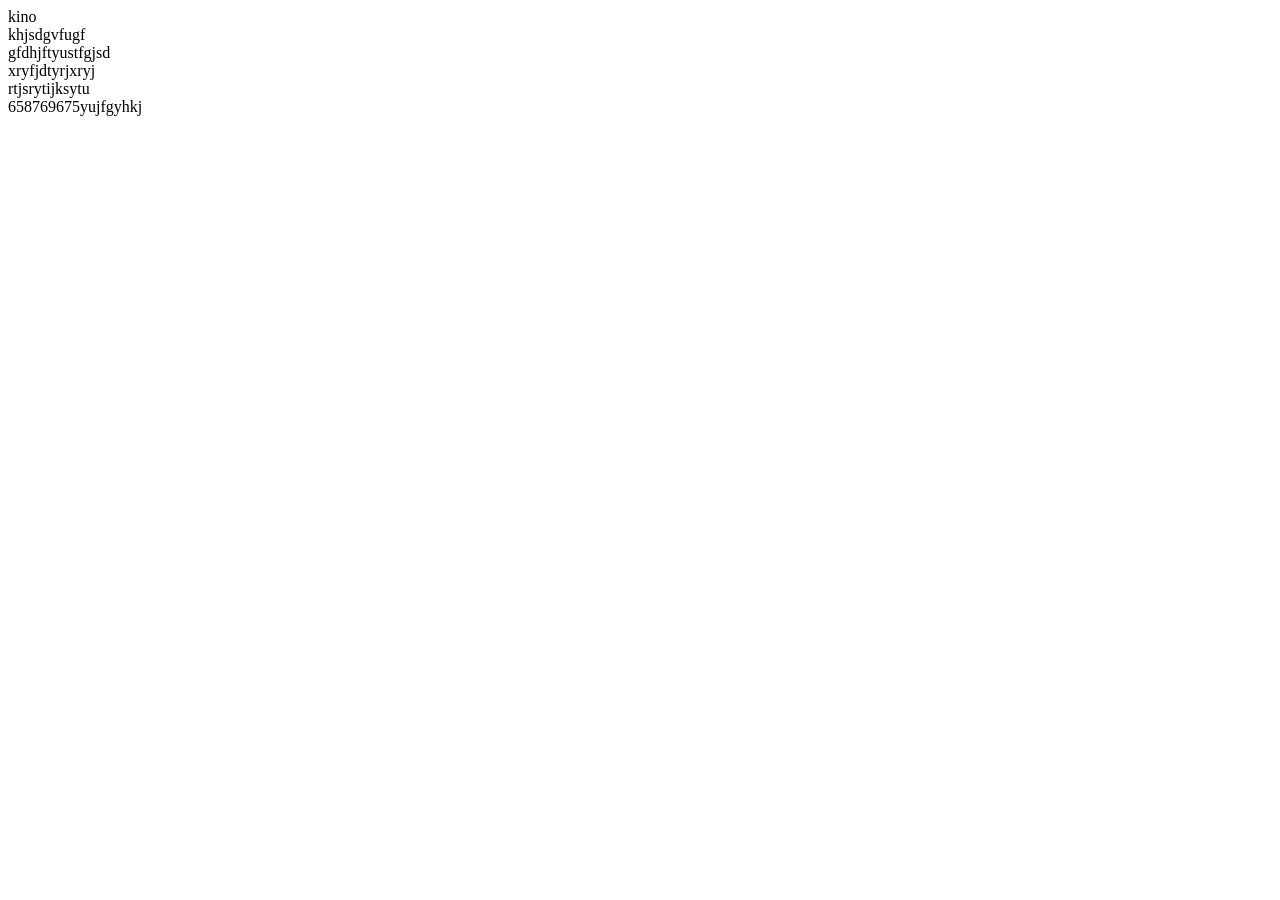
==== index.html @ c8d3eb86 "test" ====
<!DOCTYPE html>
<html lang="en">
<head>
    <meta charset="UTF-8">
    <meta name="viewport" content="width=device-width, initial-scale=1.0">
    <title>Document</title>
</head>
<body>
    <div class="eegii">kino </div>
    <div class="amaraa">khjsdgvfugf</div>
    <div class="enkh">gfdhjftyustfgjsd</div>
    <div class="utas">xryfjdtyrjxryj</div>
    <div class="gar">rtjsrytijksytu</div>
    <div class="mongolz">658769675yujfgyhkj</div>
</body>
</html>
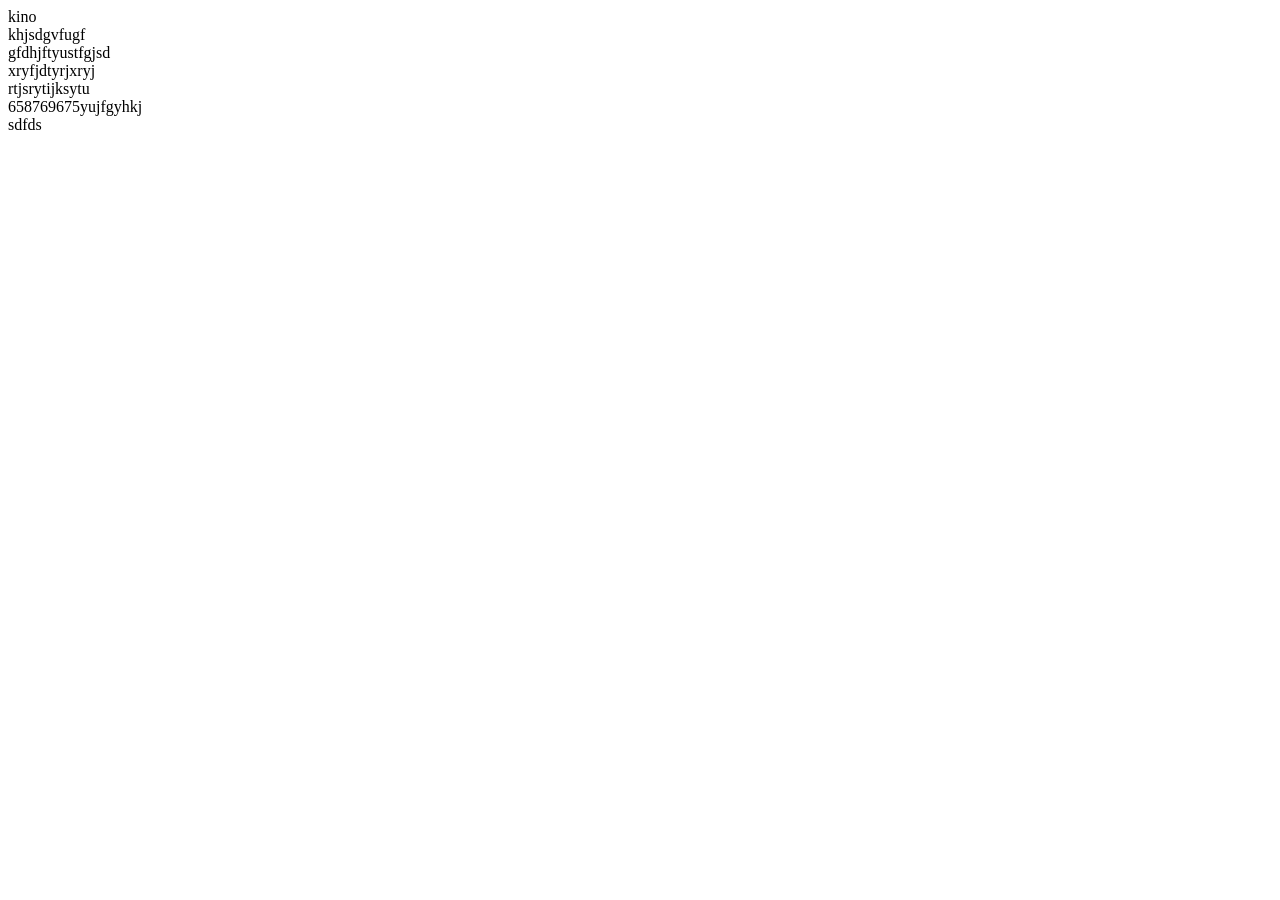
==== commit 6bd52239: "test" ====
--- a/index.html
+++ b/index.html
@@ -12,5 +12,6 @@
     <div class="utas">xryfjdtyrjxryj</div>
     <div class="gar">rtjsrytijksytu</div>
     <div class="mongolz">658769675yujfgyhkj</div>
+    <div>sdfds</div>
 </body>
 </html>
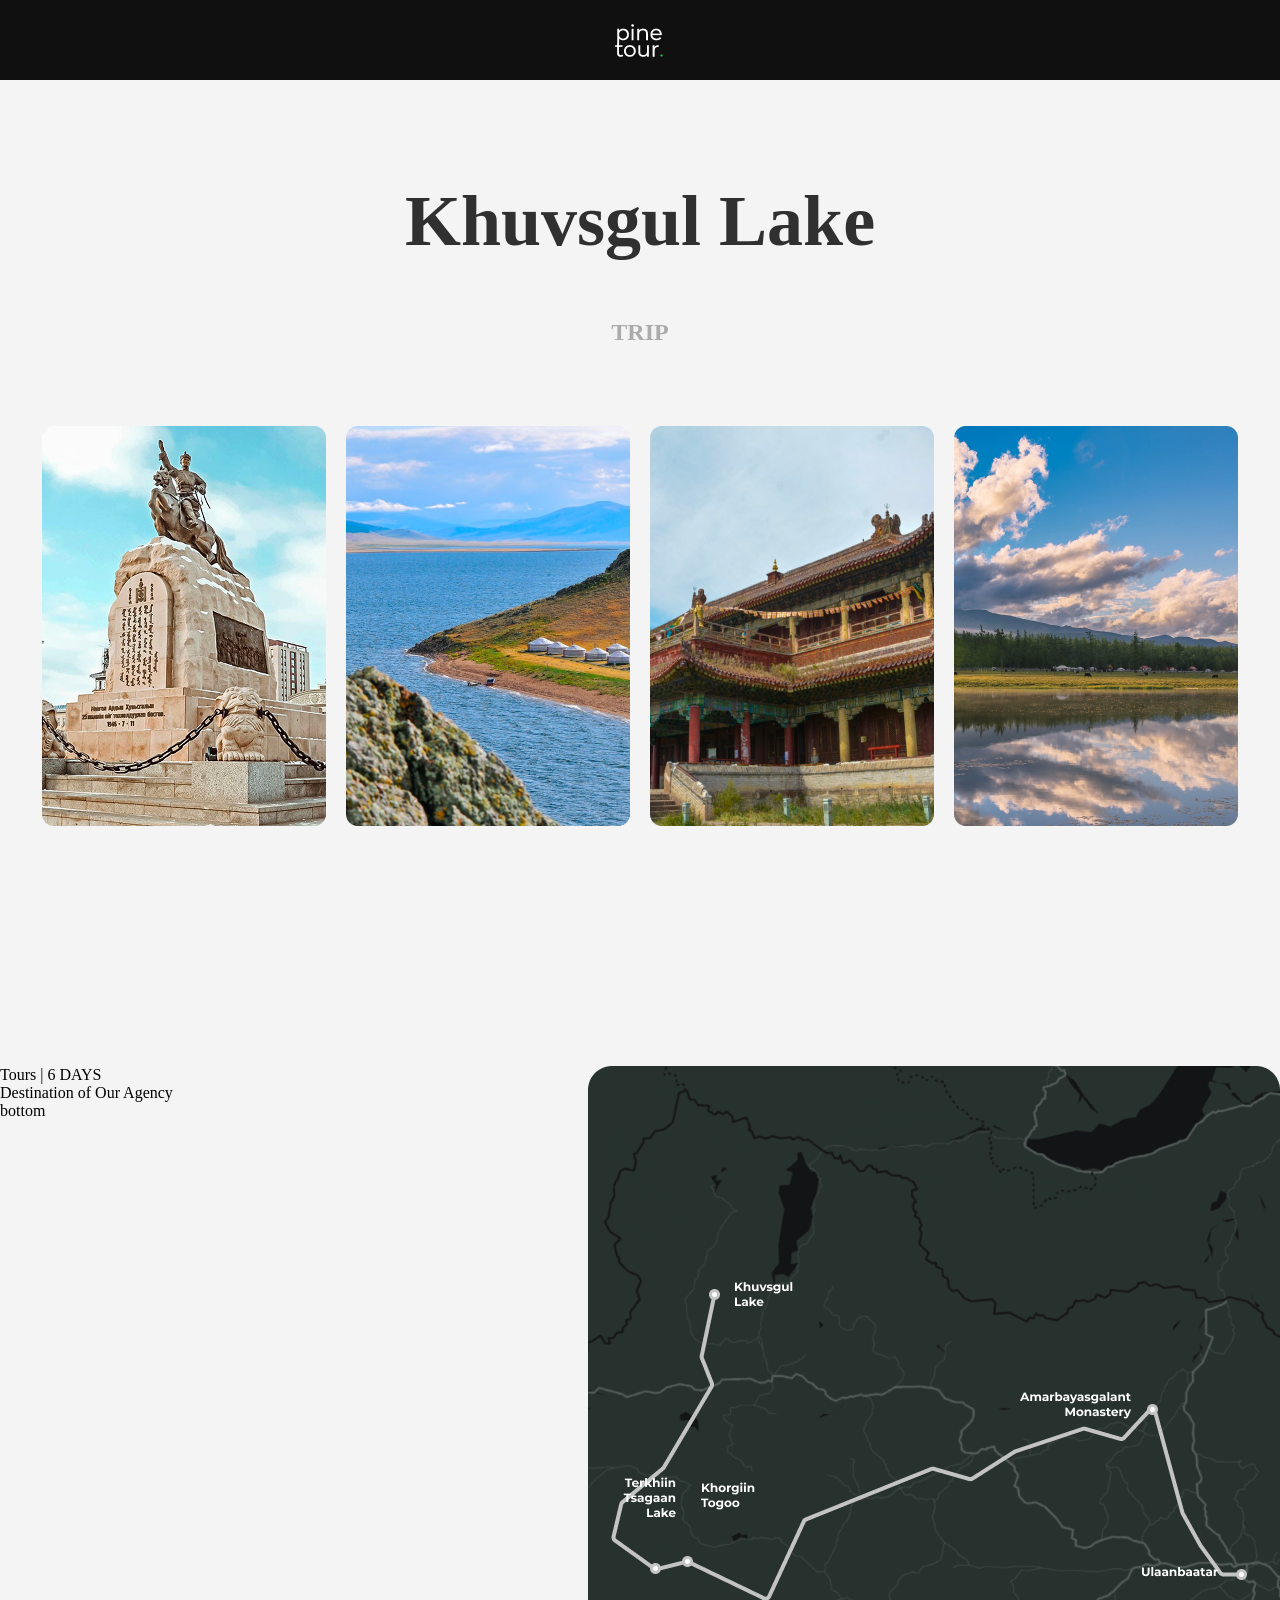
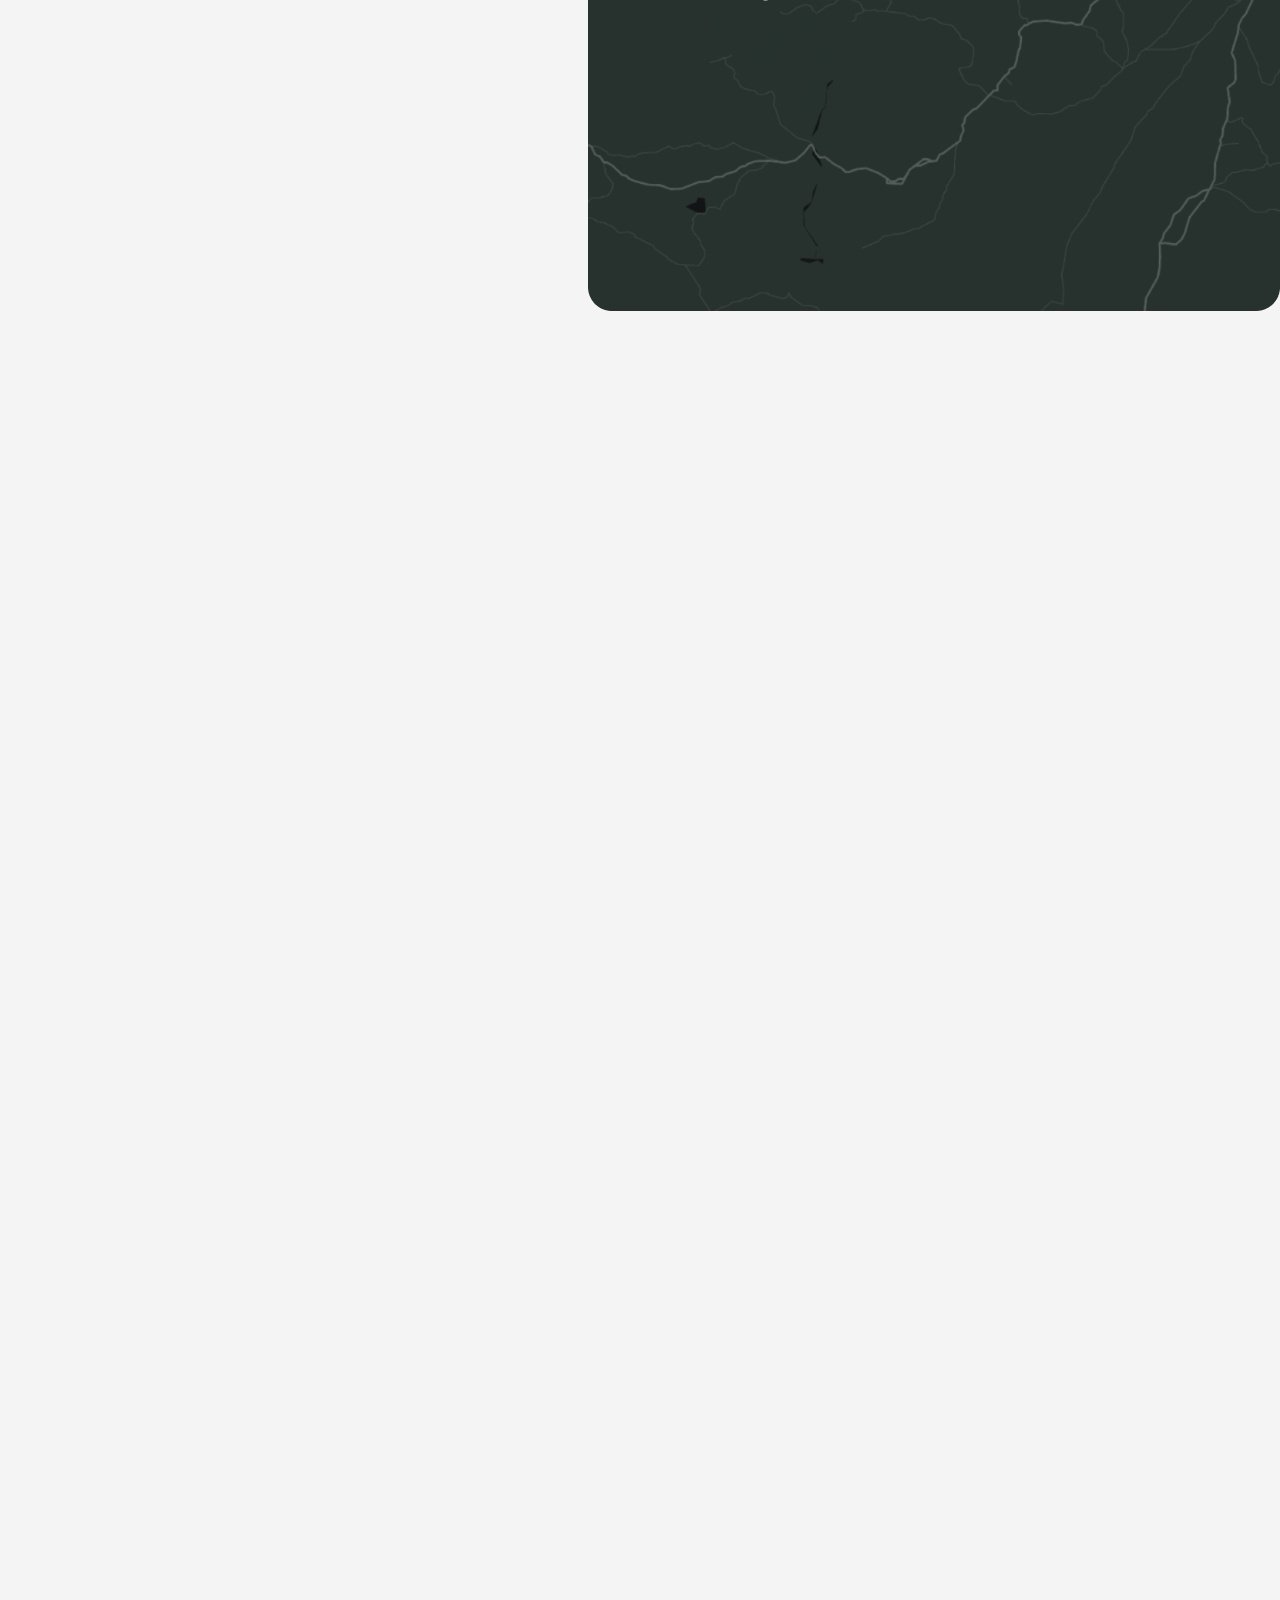
==== commit 6d4efa03: "update" ====
--- a/index.html
+++ b/index.html
@@ -1,17 +1,44 @@
-<!DOCTYPE html>
+<!doctype html>
 <html lang="en">
-<head>
-    <meta charset="UTF-8">
-    <meta name="viewport" content="width=device-width, initial-scale=1.0">
-    <title>Document</title>
-</head>
-<body>
-    <div class="eegii">kino </div>
-    <div class="amaraa">khjsdgvfugf</div>
-    <div class="enkh">gfdhjftyustfgjsd</div>
-    <div class="utas">xryfjdtyrjxryj</div>
-    <div class="gar">rtjsrytijksytu</div>
-    <div class="mongolz">658769675yujfgyhkj</div>
-    <div>sdfds</div>
-</body>
-</html>+  <head>
+    <meta charset="UTF-8" />
+    <meta name="viewport" content="width=device-width, initial-scale=1.0" />
+    <title>landing page</title>
+    <link rel="stylesheet" href="/intex.css">
+  </head>
+
+  
+  
+  <body>
+    <div class="container">
+      <div class="header">
+        <img src="/Logo.png" alt="">                
+      </div>
+      <div class="Intro">
+        <div class="eegii"></div>
+        <span class="Khuvsgul"
+          >Khuvsgul Lake<br />
+          <span class="trip">TRIP</span>
+        </span>
+        <div class="images"> 
+          <img src="/zurag1.png" alt="" />
+          <img src="/zurag2.png" alt="" />
+          <img src="/zurag3.png" alt="" />
+          <img src="/zurag4.png" alt="" />
+        </div>
+      </div>  
+      <div class="middle_section">
+        <div class="middle_seciton_left">
+          <div>
+            <div>Tours | 6 DAYS</div>
+            <div>Destination of Our Agency</div>
+          </div>
+          <div>bottom</div>
+        </div>
+        <div>
+          <img src="/map.png" alt="">
+        </div>
+      </div>
+    </div>
+  </body>
+</html>
--- a/intex.css
+++ b/intex.css
@@ -0,0 +1,95 @@
+body{
+    margin: auto;
+}
+.header{
+    height: 80px;
+    background-color: #101010;
+    display: flex;
+    align-items: center;
+    justify-content: center;
+}
+.text{
+    color:#F4F4F4;
+    display: flex;
+    align-items: center;
+    justify-content: center;
+    opacity: 1;
+    font-family: Impact, Haettenschweiler, 'Arial Narrow Bold', sans-serif;
+    margin-bottom: 0;
+}
+.dot{
+    color: green;
+    width: 2.25px;
+    height: 3px;
+}
+.container{
+    max-width: 1440px;
+    height: 3598px;
+    opacity: 1;
+    top: 247px;
+    left: 353px;
+    background-color: #F4F4F4;
+    margin: auto;
+}
+.Intro{
+text-align: center;
+justify-content: center;
+align-items: center;
+margin-top: 100px;
+}
+.Khuvsgul{
+font-family: Montserrat;
+font-weight: 700;
+font-style: normal;
+font-size: 72px;
+letter-spacing: 0;
+text-align: center;
+vertical-align: bottom;
+color: #303030;
+width: 555px;
+opacity: 1;
+}
+.trip{
+font-family: Montserrat;
+font-weight: 700;
+font-style: normal;
+font-size: 24px;
+letter-spacing: 0;
+vertical-align: bottom;
+text-transform: uppercase;
+width: 58px;
+height: 29px;
+opacity: 1;
+color: #ABABAB;
+}
+.images{
+    padding-top: 80px;
+    display: flex;
+    align-items: center;
+    justify-content: center;
+    gap: 20px;
+.eegii{
+    margin-top: 240px;
+}
+}
+.eegii{
+    width: 350px;
+    font-weight: 700px;
+    font-size: 24px;
+    color: #ABABAB;
+    display: flex;
+}
+
+.middle_section{
+    display: flex;
+    justify-content: space-between;
+    margin-top: 240px;
+
+}
+
+.middle_seciton_left{
+    width: 358px;
+    margin-right: 150px;
+    height: 796px;
+    gap: 80px;
+}
